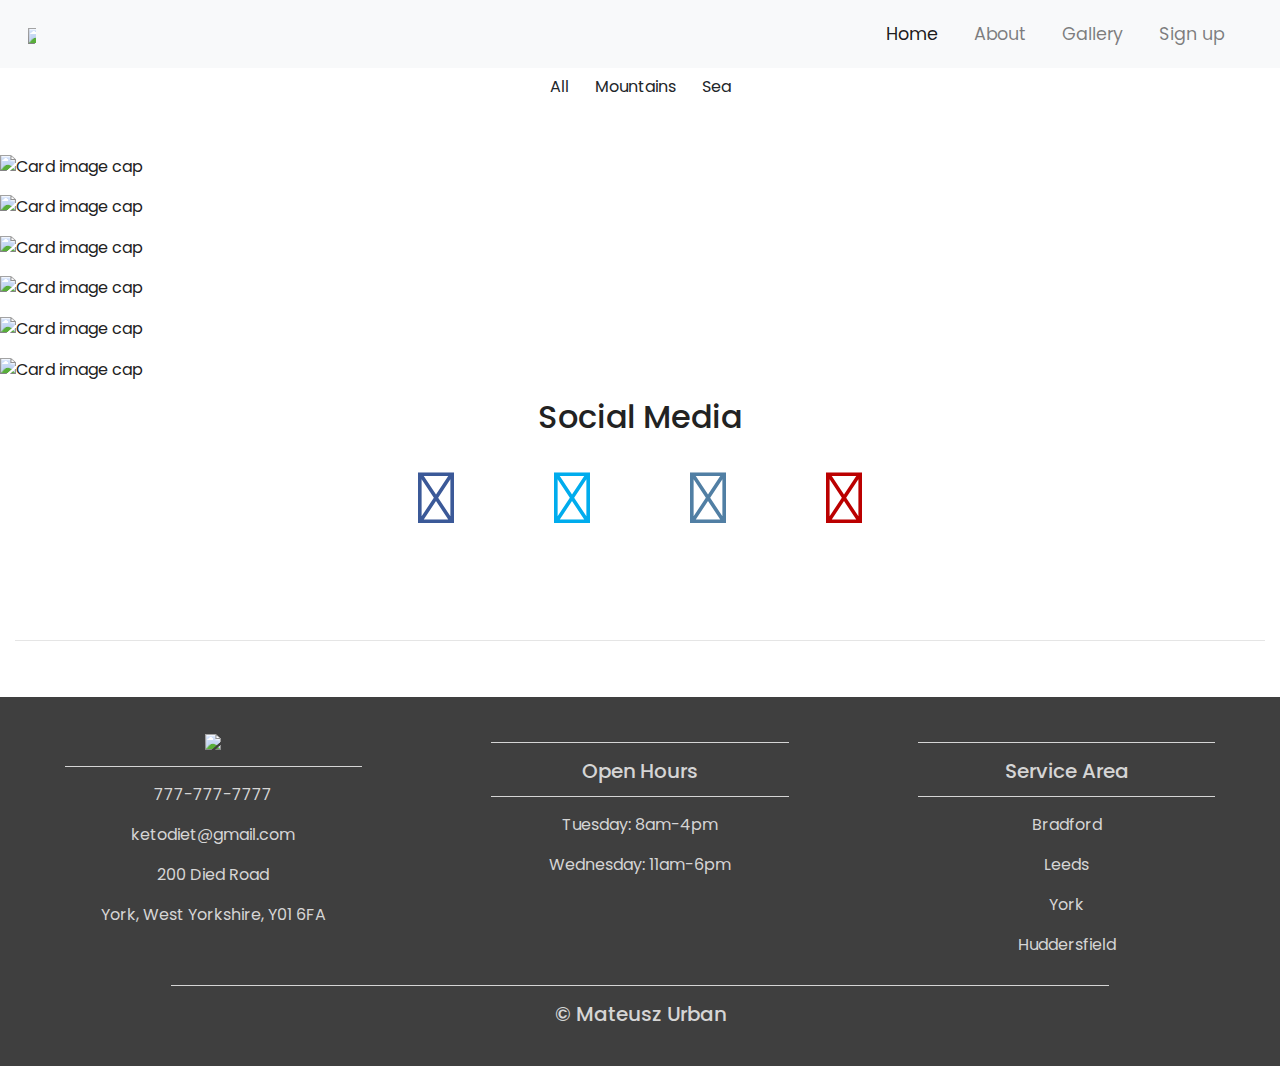
==== Keto Diet/gallery.html @ 24812fac "gallery" ====
<!DOCTYPE html>
<html lang="en">
<head>
    <meta charset="UTF-8">
    <meta name="viewport" content="width=device-width, initial-scale=1.0">
    <meta http-equiv="X-UA-Compatible" content="ie=edge">
    <link rel="stylesheet" href="https://stackpath.bootstrapcdn.com/bootstrap/4.4.1/css/bootstrap.min.css">
    <link rel="stylesheet" href="https://stackpath.bootstrapcdn.com/font-awesome/4.7.0/css/font-awesome.min.css">
    <script rel="stylesheet" href="https://cdnjs.cloudflare.com/ajax/libs/jquery/3.4.1/core.js"></script>
    <script rel="stylesheet" href="https://stackpath.bootstrapcdn.com/bootstrap/4.4.1/js/bootstrap.min.js"></script>
    <script rel="stylesheet" href="https://unpkg.com/@popperjs/core@2.0.0-rc.1"></script>
    <script rel="stylesheet" href="https://use.fontawesome.com/releases/v5.0.8/js/all.js"></script>
    <script src="https://kit.fontawesome.com/0848b0b3ba.js" crossorigin="anonymous"></script>
    <link rel="stylesheet" href="assets/css/style.css">
    
</head>
<body>
    <!---   Navbar    -->


    <nav class="navbar navbar-expand-md navbar-light bg-light sticky-top">
    <div class="container-fluid">
        <a class="navbar-brand" href="index.html"><img src="assets/gallery/logo1.png" class="img-fluid logo2"></a>
        <button class="navbar-toggler" type="button" data-toggle="collapse" data-target="#navbarResponsive">
            <span class="navbar-toggler-icon"></span>
        </button>
        <div class="collapse navbar-collapse" id="navbarResponsive">
            <ul class="navbar-nav ml-auto">
                <li class="nav-item active">
                    <a class="nav-link" href="index.html">Home</a>
                </li>
                <li class="nav-item">
                    <a class="nav-link" href="#">About</a>
                </li>
                <li class="nav-item">
                    <a class="nav-link" href="#">Gallery</a>
                </li>
                <li class="nav-item">
                    <a class="nav-link" href="#">Sign up</a>
                </li>
            </ul>
        </div>
    </div>
    </nav>


<!-- Grid row -->
<div class="row">

  <!-- Grid column -->
  <div class="col-md-12 d-flex justify-content-center mb-5">

    <button type="button" class="btn btn-outline-black waves-effect filter" data-rel="all">All</button>
    <button type="button" class="btn btn-outline-black waves-effect filter" data-rel="1">Mountains</button>
    <button type="button" class="btn btn-outline-black waves-effect filter" data-rel="2">Sea</button>

  </div>
  <!-- Grid column -->

</div>
<!-- Grid row -->

<!-- Grid row -->
<div class="gallery" id="gallery">

  <!-- Grid column -->
  <div class="mb-3 pics animation all 2">
    <img class="img-fluid" src="assets/gallery/meal1" alt="Card image cap">
  </div>
  <!-- Grid column -->

  <!-- Grid column -->
  <div class="mb-3 pics animation all 1">
    <img class="img-fluid" src="assets/gallery/meal2" alt="Card image cap">
  </div>
  <!-- Grid column -->

  <!-- Grid column -->
  <div class="mb-3 pics animation all 1">
    <img class="img-fluid" src="assets/gallery/meal3" alt="Card image cap">
  </div>
  <!-- Grid column -->

  <!-- Grid column -->
  <div class="mb-3 pics animation all 2">
    <img class="img-fluid" src="assets/gallery/meal4" alt="Card image cap">
  </div>
  <!-- Grid column -->

  <!-- Grid column -->
  <div class="mb-3 pics animation all 2">
    <img class="img-fluid" src="assets/gallery/meal5" alt="Card image cap">
  </div>
  <!-- Grid column -->

  <!-- Grid column -->
  <div class="mb-3 pics animation all 1">
    <img class="img-fluid" src="assets/gallery/meal6" alt="Card image cap">
  </div>
  <!-- Grid column -->

</div>
<!-- Grid row -->
<!-- Social Media -->

    <div class="container-fluid padding">
    <div class="row text-center padding">
        <div class="col-12">
            <h2>Social Media</h2>
        </div>
        <div class="col-12 social padding">
            <a href="#"><i class="fab fa-facebook"></i></a>
            <a href="#"><i class="fab fa-twitter"></i></a>
            <a href="#"><i class="fab fa-instagram"></i></a>
            <a href="#"><i class="fab fa-youtube"></i></a>
        </div>
    </div>
    <hr class="my-4">
    </div>

<!-- Footer -->

    <footer>
    <div class="container-fluid padding">
    <div class="row text-center">
        <div class="col-md-4">
            <img src="assets/gallery/logo1.png" class="logo2">
            <hr class="light">
            <p>777-777-7777</p>
            <p>ketodiet@gmail.com</p>
            <p>200 Died Road</p>
            <p>York, West Yorkshire, Y01 6FA</p>
        </div>
        <div class="col-md-4">
            <hr class="light">
            <h5>Open Hours</h5>
            <hr class="light">
            <p>Tuesday: 8am-4pm</p>
            <p>Wednesday: 11am-6pm</p>
        </div>
        <div class="col-md-4">
            <hr class="light">
            <h5>Service Area</h5>
            <hr class="light">
            <p>Bradford</p>
            <p>Leeds</p>
            <p>York</p>
            <p>Huddersfield</p>
        </div>
        <div class="col-12">
            <hr class="light">
            <h5>&copy; Mateusz Urban</h5>
        </div>
    </div>
    </div>
    </footer>

</body>
</html>
---- Keto Diet/assets/css/style.css ----
@import url('https://fonts.googleapis.com/css?family=Poppins&display=swap');

html, body {
    height: 100%;
    width: 100%;
    font-family: "Poppins", sans-serif;
    color: #222;
}

.navbar {
    padding: .8rem;
}

.navbar-nav li {
    padding-right: 20px;
}
.logo2 {
    max-height: 100%;
    max-width: 50%;
}

.nav-link {
    font-size: 1.1em !important;
}

.carousel-inner img {
    width: 100%;
    height: 100%;
    max-height: 800px;
}

.carousel-caption {
    position: absolute;
    top: 50%;
    transform: translateY(-50%);
}

.carousel-caption h1 {
    font-size: 500%;
    text-transform: uppercase;
    text-shadow: 1px 1px 15px #000;
}

.carousel-caption h3 {
    font-size: 200%;
    font-weight: 500;
    text-transform: uppercase;
    text-shadow: 1px 1px 1px 10px #000;
    padding-bottom: 1rem;
}

.btn-primary {
    background-color:#198258;
    border: 1px solid #198258;
}

.btn-primary:hover {
    background-color:  #2B7851;
    border: 1px solid #2B7851;
}

.jumbotron {
    padding: 1rem;
    border-radius: 0;
}

.padding {
    padding-bottom: 2rem;
}

.welcome {
    width: 75%;
    margin: 0 auto;
    padding-top: 2rem;
}

.welcome hr {
    border-top: 2px solid #b4b4b4;
    width: 95%;
    margin-top: .3rem;
    margin-bottom: 1rem;
}

.fa-drumstick-bite {
    color:#DB5F22;
}

.fa-seedling {
    color: #129915;
}

.fa-cookie {
    color: #572400;
}

.fa-drumstick-bite, .fa-seedling, .fa-cookie {
    font-size: 4em;
    margin: 1rem;
}

.social a {
    font-size: 4.5em;
    padding: 3rem;
}

.fa-facebook {
    color: #3b5998;
}

.fa-twitter {
    color: #00aced;
}

.fa-instagram {
    color: #517fa4;
}

.fa-youtube {
    color: #bb0000;
}

.fa-facebook:hover,
.fa-twitter:hover,
.fa-instagram:hover,
.fa-youtube:hover {
    color: #d5d5d5;
}

footer {
    background-color: #3f3f3f;
    color: #d5d5d5;
    padding-top: 2rem;
}
hr.light {
    border-top: 1px solid #d5d5d5;
    width: 75%;
    margin-top: .8rem;
    margin-bottom: 1rem;
}

footer a {
    color: #d5d5d5;
}

hr.light-100 {
    border-top: 1px solid #d5d5d5;
    width: 100%;
     margin-top: .8rem;
    margin-bottom: 1rem;
}

/*---Media Queries---*/

@media (max-width: 992px) {
.social a {
        font-size: 4em;
        padding: 2rem;
    }
}

@media (max-width: 768px) {
.carousel-caption {
    top: 45%;
}

.carousel-caption h1 {
    font-size: 350%;
}

.carousel-caption h3 {
    font-size: 140%;
    font-weight: 400;
    padding-bottom: .2rem;
}
.carousel-caption .btn {
    font-size: 95%;
    padding: 8px 14px;
}
.display-4 {
    font-size: 200%;
}
.social a {
        font-size: 2.5em;
        padding: 1.2rem;
}

}

@media (max-width: 576px) {
.carousel-caption {
    top: 40%;
}

.carousel-caption h1 {
    font-size: 250%;
}

.carousel-caption h3 {
    font-size: 110%;
    font-weight: 400;
    padding-bottom: .2rem;
}
.carousel-caption .btn {
    font-size: 90%;
    padding: 4px 8px;    
}
.carousel-indicators {
    display: none;
}
.display-4 {
    font-size: 160%;
}
.social a {
        font-size: 2em;
        padding: .7rem;
}
}
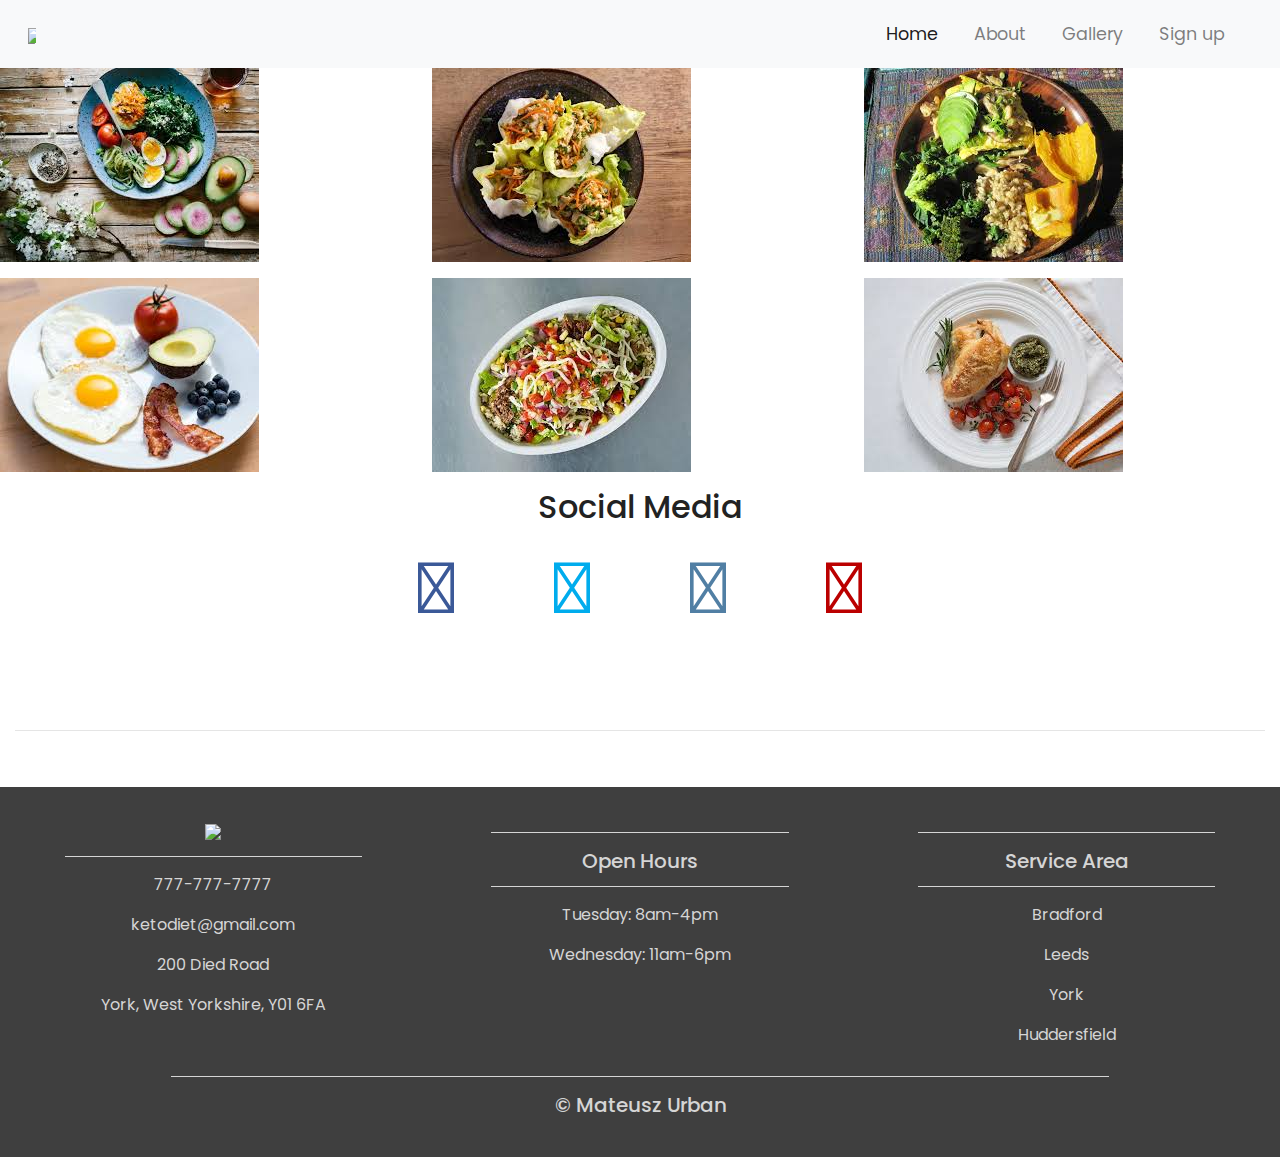
==== commit ce5ee161: "gallery commit" ====
--- a/Keto Diet/gallery.html
+++ b/Keto Diet/gallery.html
@@ -30,13 +30,13 @@
                     <a class="nav-link" href="index.html">Home</a>
                 </li>
                 <li class="nav-item">
-                    <a class="nav-link" href="#">About</a>
+                    <a class="nav-link" href="about.html">About</a>
                 </li>
                 <li class="nav-item">
-                    <a class="nav-link" href="#">Gallery</a>
+                    <a class="nav-link" href="gallery.html">Gallery</a>
                 </li>
                 <li class="nav-item">
-                    <a class="nav-link" href="#">Sign up</a>
+                    <a class="nav-link" href="sign.html">Sign up</a>
                 </li>
             </ul>
         </div>
@@ -44,60 +44,45 @@
     </nav>
 
 
-<!-- Grid row -->
-<div class="row">
-
-  <!-- Grid column -->
-  <div class="col-md-12 d-flex justify-content-center mb-5">
-
-    <button type="button" class="btn btn-outline-black waves-effect filter" data-rel="all">All</button>
-    <button type="button" class="btn btn-outline-black waves-effect filter" data-rel="1">Mountains</button>
-    <button type="button" class="btn btn-outline-black waves-effect filter" data-rel="2">Sea</button>
-
-  </div>
-  <!-- Grid column -->
-
-</div>
-<!-- Grid row -->
 
 <!-- Grid row -->
 <div class="gallery" id="gallery">
 
-  <!-- Grid column -->
-  <div class="mb-3 pics animation all 2">
-    <img class="img-fluid" src="assets/gallery/meal1" alt="Card image cap">
-  </div>
-  <!-- Grid column -->
+<!-- Grid column -->
+    <div class="mb-3 pics animation all 2">
+        <img class="img-fluid" src="assets/gallery/meal1.jpg" alt="Card image cap">
+    </div>
+<!-- Grid column -->
 
-  <!-- Grid column -->
-  <div class="mb-3 pics animation all 1">
-    <img class="img-fluid" src="assets/gallery/meal2" alt="Card image cap">
-  </div>
-  <!-- Grid column -->
+<!-- Grid column -->
+    <div class="mb-3 pics animation all 1">
+        <img class="img-fluid" src="assets/gallery/meal2.jpg" alt="Card image cap">
+    </div>
+ <!-- Grid column -->
 
-  <!-- Grid column -->
-  <div class="mb-3 pics animation all 1">
-    <img class="img-fluid" src="assets/gallery/meal3" alt="Card image cap">
-  </div>
-  <!-- Grid column -->
+<!-- Grid column -->
+    <div class="mb-3 pics animation all 1">
+        <img class="img-fluid" src="assets/gallery/meal3.jpg" alt="Card image cap">
+    </div>
+<!-- Grid column -->
 
-  <!-- Grid column -->
-  <div class="mb-3 pics animation all 2">
-    <img class="img-fluid" src="assets/gallery/meal4" alt="Card image cap">
-  </div>
-  <!-- Grid column -->
+<!-- Grid column -->
+    <div class="mb-3 pics animation all 2">
+        <img class="img-fluid" src="assets/gallery/meal4.jpg" alt="Card image cap">
+    </div>
+<!-- Grid column -->
 
-  <!-- Grid column -->
-  <div class="mb-3 pics animation all 2">
-    <img class="img-fluid" src="assets/gallery/meal5" alt="Card image cap">
-  </div>
-  <!-- Grid column -->
+<!-- Grid column -->
+    <div class="mb-3 pics animation all 2">
+        <img class="img-fluid" src="assets/gallery/meal5.jpg" alt="Card image cap">
+    </div>
+<!-- Grid column -->
 
-  <!-- Grid column -->
-  <div class="mb-3 pics animation all 1">
-    <img class="img-fluid" src="assets/gallery/meal6" alt="Card image cap">
-  </div>
-  <!-- Grid column -->
+<!-- Grid column -->
+    <div class="mb-3 pics animation all 1">
+        <img class="img-fluid" src="assets/gallery/meal6.jpg" alt="Card image cap">
+    </div>
+<!-- Grid column -->
 
 </div>
 <!-- Grid row -->
--- a/Keto Diet/assets/css/style.css
+++ b/Keto Diet/assets/css/style.css
@@ -26,7 +26,6 @@
 .carousel-inner img {
     width: 100%;
     height: 100%;
-    max-height: 800px;
 }
 
 .carousel-caption {
@@ -149,6 +148,22 @@
     margin-bottom: 1rem;
 }
 
+/*---Gallery---*/
+.gallery {
+-webkit-column-count: 3;
+-moz-column-count: 3;
+column-count: 3;
+-webkit-column-width: 33%;
+-moz-column-width: 33%;
+column-width: 33%; }
+.gallery .pics {
+-webkit-transition: all 350ms ease;
+transition: all 350ms ease; }
+.gallery .animation {
+-webkit-transform: scale(1);
+-ms-transform: scale(1);
+transform: scale(1); }
+
 /*---Media Queries---*/
 
 @media (max-width: 992px) {
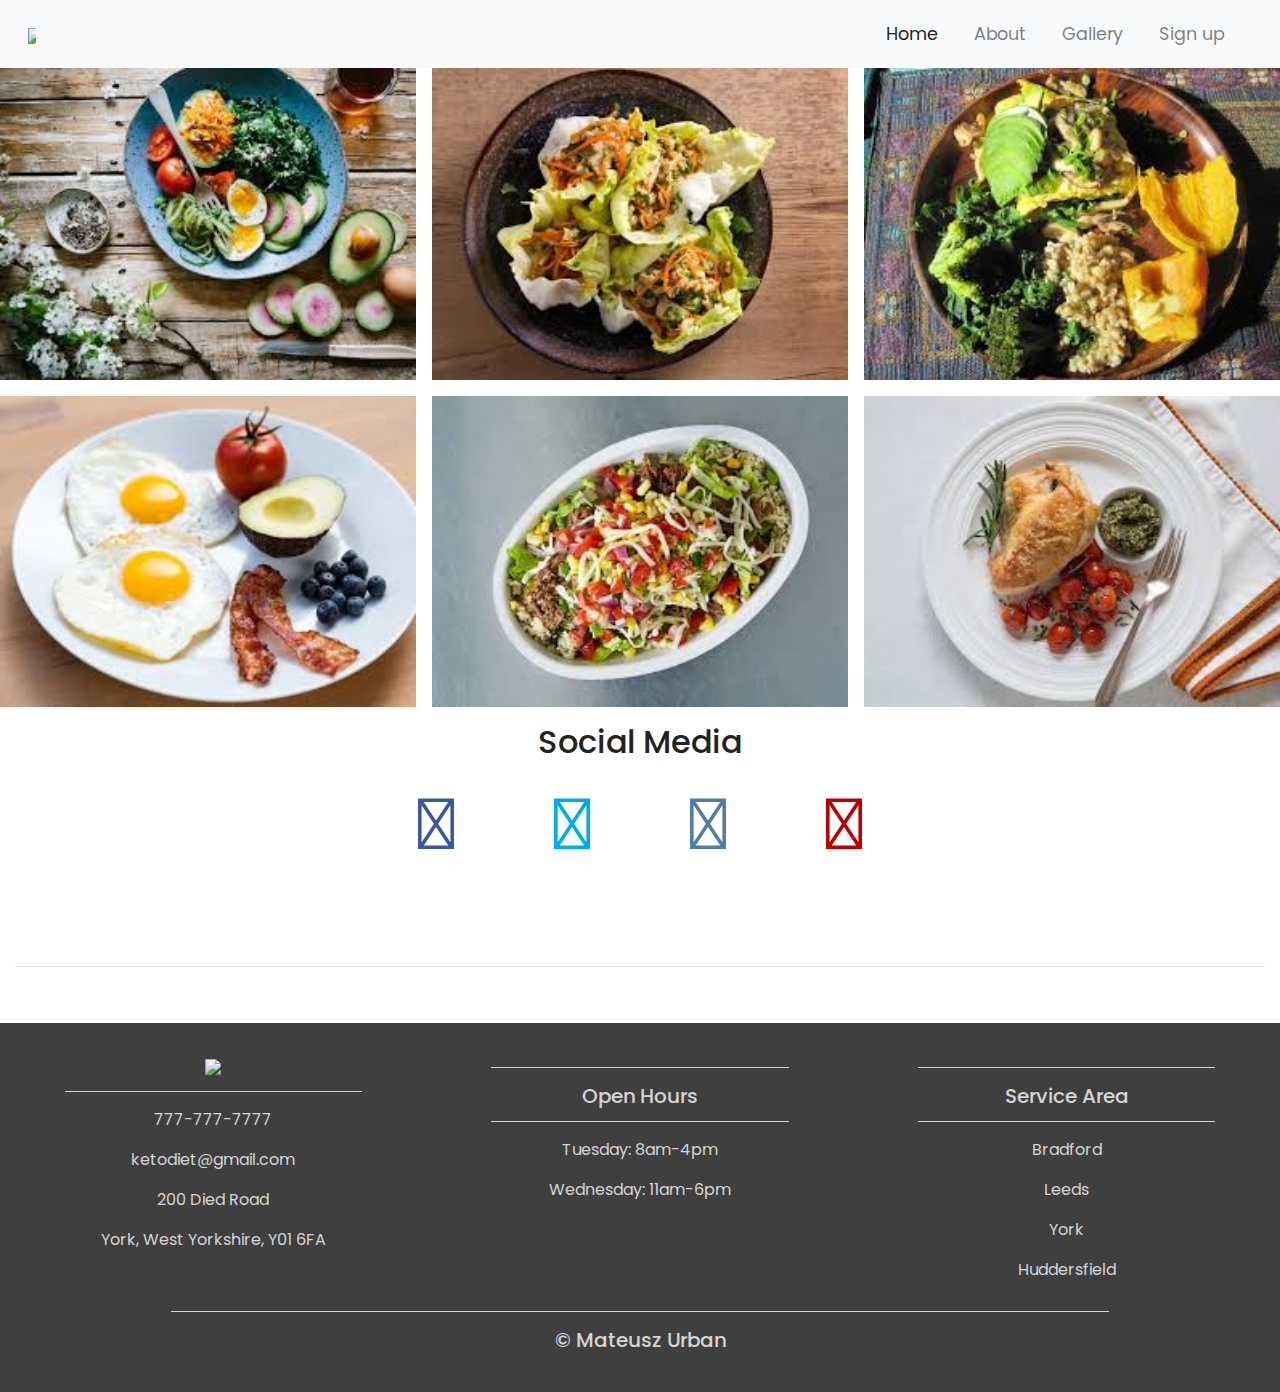
==== commit c6fcaf2b: "debugging jquery" ====
--- a/Keto Diet/gallery.html
+++ b/Keto Diet/gallery.html
@@ -6,10 +6,10 @@
     <meta http-equiv="X-UA-Compatible" content="ie=edge">
     <link rel="stylesheet" href="https://stackpath.bootstrapcdn.com/bootstrap/4.4.1/css/bootstrap.min.css">
     <link rel="stylesheet" href="https://stackpath.bootstrapcdn.com/font-awesome/4.7.0/css/font-awesome.min.css">
-    <script rel="stylesheet" href="https://cdnjs.cloudflare.com/ajax/libs/jquery/3.4.1/core.js"></script>
-    <script rel="stylesheet" href="https://stackpath.bootstrapcdn.com/bootstrap/4.4.1/js/bootstrap.min.js"></script>
-    <script rel="stylesheet" href="https://unpkg.com/@popperjs/core@2.0.0-rc.1"></script>
-    <script rel="stylesheet" href="https://use.fontawesome.com/releases/v5.0.8/js/all.js"></script>
+    <script src="https://code.jquery.com/jquery-3.4.1.min.js"></script>
+    <script src="https://stackpath.bootstrapcdn.com/bootstrap/4.4.1/js/bootstrap.min.js"></script>
+    <script src="https://unpkg.com/@popperjs/core@2.0.0-rc.1"></script>
+    <script src="https://use.fontawesome.com/releases/v5.0.8/js/all.js"></script>
     <script src="https://kit.fontawesome.com/0848b0b3ba.js" crossorigin="anonymous"></script>
     <link rel="stylesheet" href="assets/css/style.css">
     
@@ -49,37 +49,37 @@
 <div class="gallery" id="gallery">
 
 <!-- Grid column -->
-    <div class="mb-3 pics animation all 2">
+    <div class="mb-3">
         <img class="img-fluid" src="assets/gallery/meal1.jpg" alt="Card image cap">
     </div>
 <!-- Grid column -->
 
 <!-- Grid column -->
-    <div class="mb-3 pics animation all 1">
+    <div class="mb-3">
         <img class="img-fluid" src="assets/gallery/meal2.jpg" alt="Card image cap">
     </div>
  <!-- Grid column -->
 
 <!-- Grid column -->
-    <div class="mb-3 pics animation all 1">
+    <div class="mb-3">
         <img class="img-fluid" src="assets/gallery/meal3.jpg" alt="Card image cap">
     </div>
 <!-- Grid column -->
 
 <!-- Grid column -->
-    <div class="mb-3 pics animation all 2">
+    <div class="mb-3">
         <img class="img-fluid" src="assets/gallery/meal4.jpg" alt="Card image cap">
     </div>
 <!-- Grid column -->
 
 <!-- Grid column -->
-    <div class="mb-3 pics animation all 2">
+    <div class="mb-3">
         <img class="img-fluid" src="assets/gallery/meal5.jpg" alt="Card image cap">
     </div>
 <!-- Grid column -->
 
 <!-- Grid column -->
-    <div class="mb-3 pics animation all 1">
+    <div class="mb-3">
         <img class="img-fluid" src="assets/gallery/meal6.jpg" alt="Card image cap">
     </div>
 <!-- Grid column -->
--- a/Keto Diet/assets/css/style.css
+++ b/Keto Diet/assets/css/style.css
@@ -150,19 +150,14 @@
 
 /*---Gallery---*/
 .gallery {
--webkit-column-count: 3;
--moz-column-count: 3;
 column-count: 3;
 -webkit-column-width: 33%;
 -moz-column-width: 33%;
 column-width: 33%; }
-.gallery .pics {
--webkit-transition: all 350ms ease;
-transition: all 350ms ease; }
-.gallery .animation {
--webkit-transform: scale(1);
--ms-transform: scale(1);
-transform: scale(1); }
+.gallery img {
+    width: 100%;
+    height: 100%;
+}
 
 /*---Media Queries---*/
 
@@ -229,4 +224,12 @@
         font-size: 2em;
         padding: .7rem;
 }
+.gallery {
+-webkit-column-count: 1;
+-moz-column-count: 1;
+column-count: 1;
+-webkit-column-width: 100%;
+-moz-column-width: 100%;
+column-width: 100%;
+}
 }